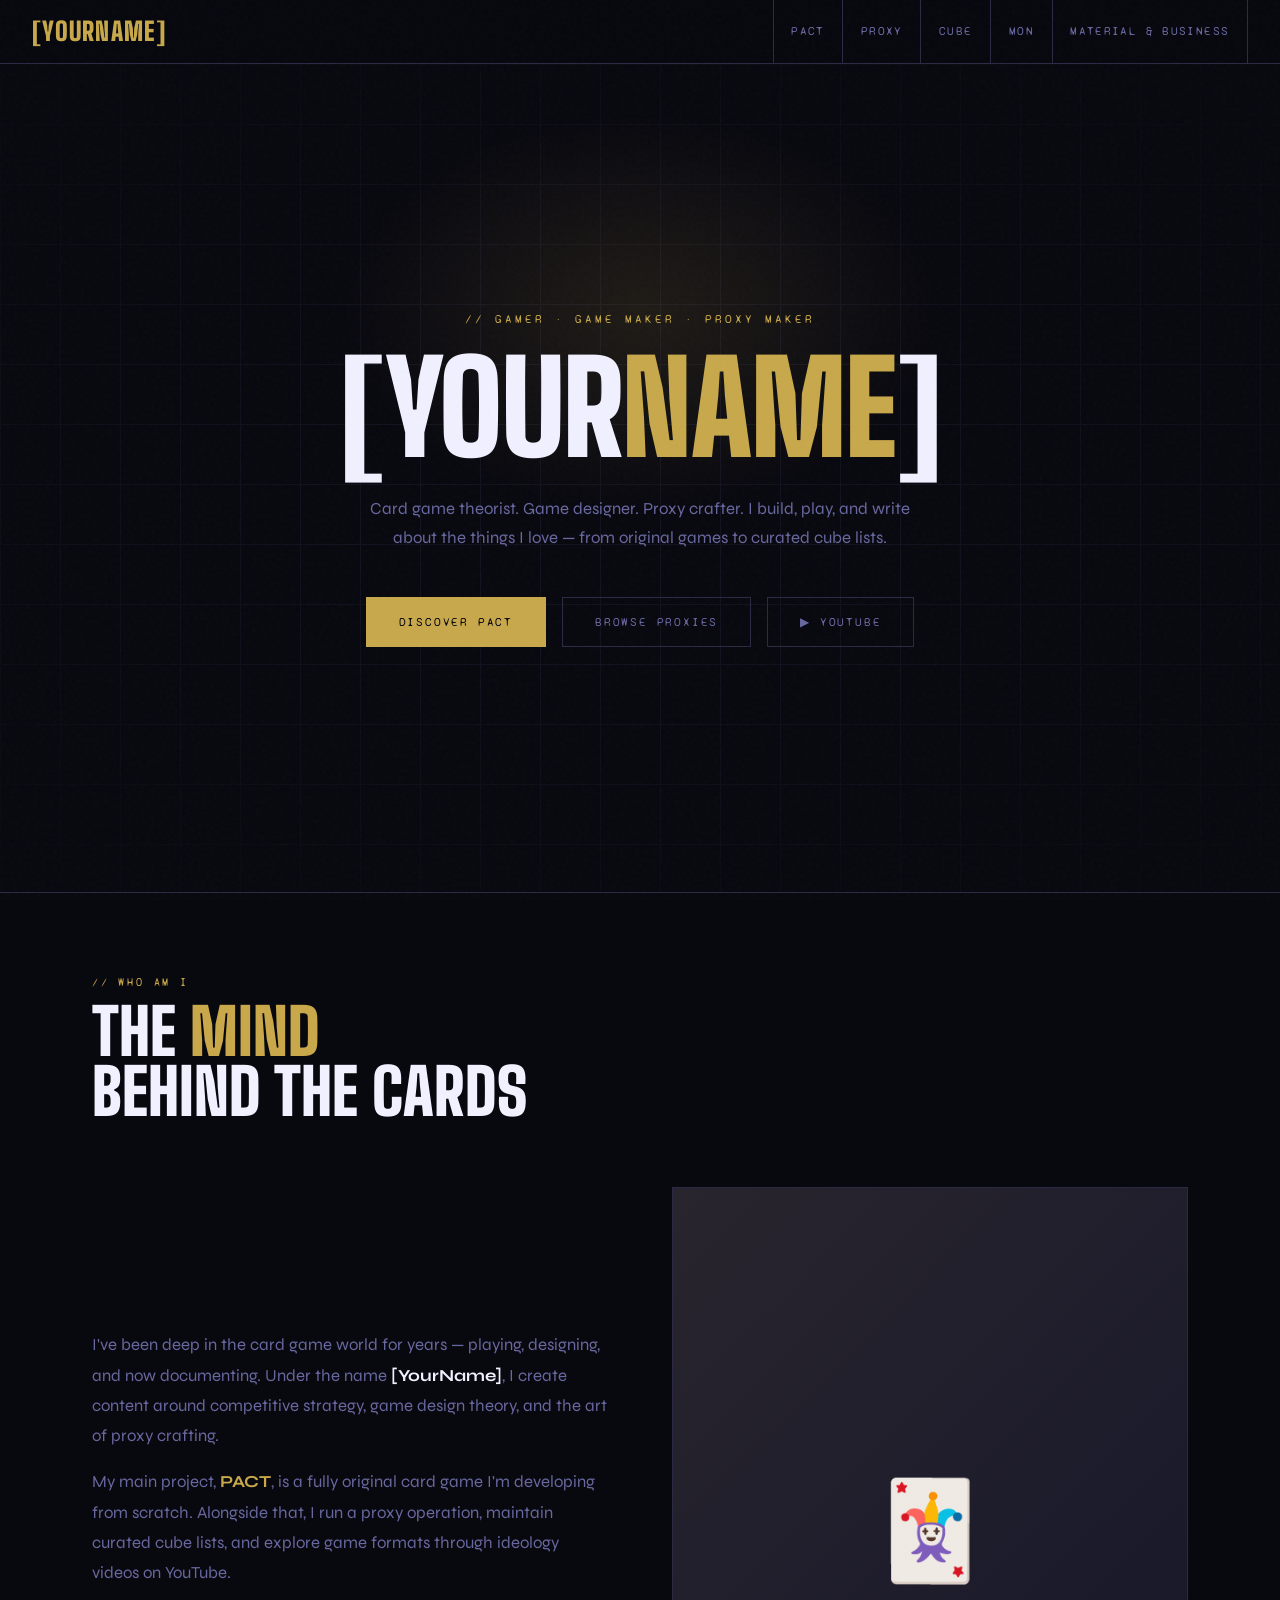
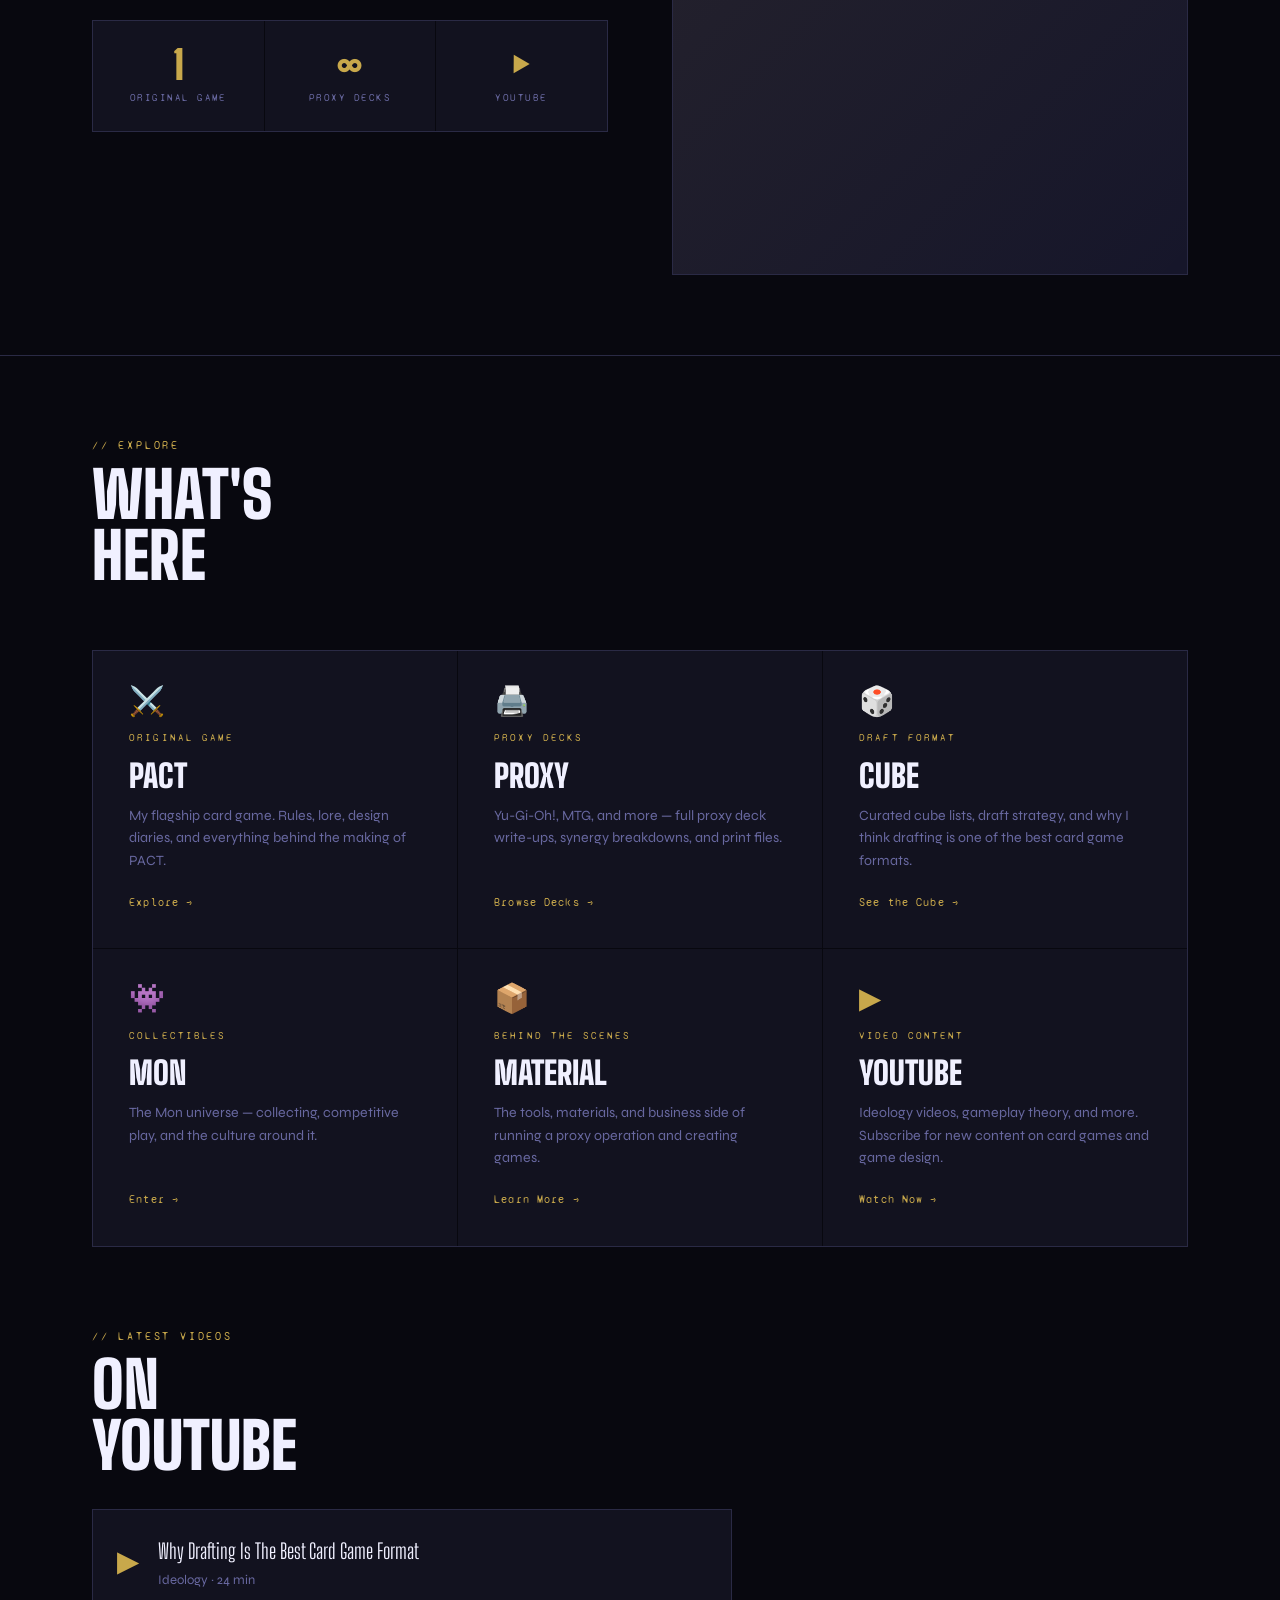
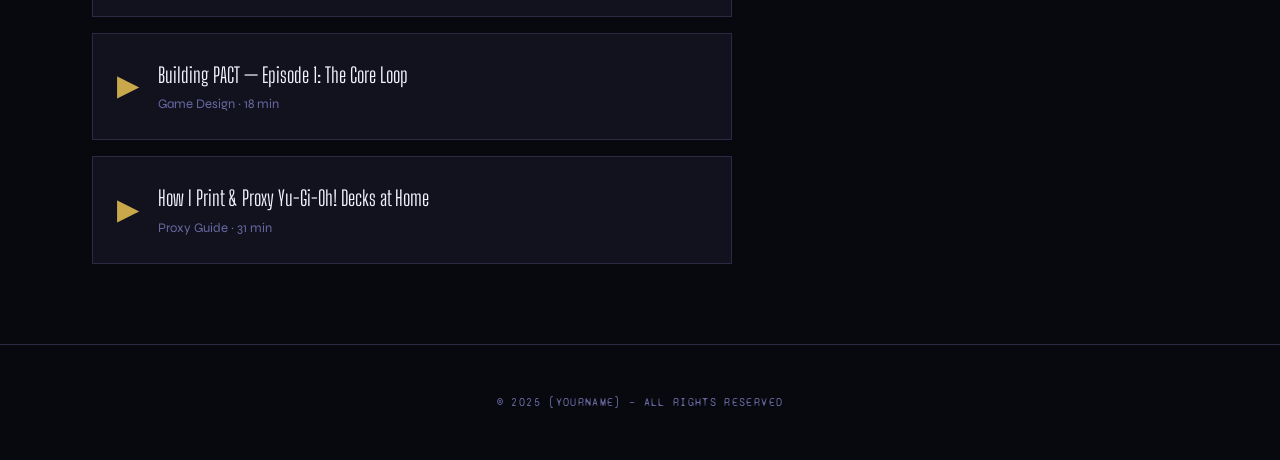
==== site/index.html @ 5fd81dcb "Add files via upload" ====
<!DOCTYPE html>
<html lang="en">
<head>
  <meta charset="UTF-8" />
  <meta name="viewport" content="width=device-width, initial-scale=1.0" />
  <title>Home — [YourName]</title>
  <link rel="stylesheet" href="css/style.css" />
</head>
<body class="page">

<!-- ─── NAV ─── -->
<nav>
  <a href="index.html" class="nav-logo">[YourName]</a>
  <ul class="nav-links">
    <li><a href="pact.html">PACT</a></li>
    <li><a href="proxy.html">Proxy</a></li>
    <li><a href="cube.html">Cube</a></li>
    <li><a href="mon.html">Mon</a></li>
    <li><a href="material.html">Material &amp; Business</a></li>
  </ul>
</nav>

<!-- ─── HERO ─── -->
<section class="hero">
  <div class="hero-grid-bg"></div>
  <div class="hero-glow"></div>
  <div class="hero-content">
    <p class="hero-eyebrow">// Gamer · Game Maker · Proxy Maker</p>
    <h1 class="hero-title">[Your<span>Name</span>]</h1>
    <p class="hero-sub">
      Card game theorist. Game designer. Proxy crafter. I build, play, and write about the things I love — from original games to curated cube lists.
    </p>
    <div class="hero-cta">
      <a href="pact.html" class="btn btn-gold">Discover PACT</a>
      <a href="proxy.html" class="btn btn-outline">Browse Proxies</a>
      <a href="https://youtube.com/@yourchannel" target="_blank" class="btn btn-outline">▶ YouTube</a>
    </div>
  </div>
</section>

<hr class="divider" />

<!-- ─── ABOUT ─── -->
<div class="section">
  <p class="section-label reveal">// Who Am I</p>
  <h2 class="section-title reveal">The <span style="color:var(--gold)">Mind</span><br>Behind The Cards</h2>

  <div class="about-grid">
    <div>
      <p class="section-body reveal">
        I've been deep in the card game world for years — playing, designing, and now documenting. Under the name <strong style="color:var(--white)">[YourName]</strong>, I create content around competitive strategy, game design theory, and the art of proxy crafting.
      </p>
      <p class="section-body reveal" style="margin-top:1rem;">
        My main project, <strong style="color:var(--gold)">PACT</strong>, is a fully original card game I'm developing from scratch. Alongside that, I run a proxy operation, maintain curated cube lists, and explore game formats through ideology videos on YouTube.
      </p>

      <div class="about-stat-row reveal" style="margin-top:2rem;">
        <div class="about-stat">
          <div class="about-stat-num">1</div>
          <div class="about-stat-label">Original Game</div>
        </div>
        <div class="about-stat">
          <div class="about-stat-num">∞</div>
          <div class="about-stat-label">Proxy Decks</div>
        </div>
        <div class="about-stat">
          <div class="about-stat-num">▶</div>
          <div class="about-stat-label">YouTube</div>
        </div>
      </div>
    </div>

    <div class="about-portrait reveal">
      🃏
      <!-- Replace with: <img src="img/portrait.jpg" alt="[YourName]" /> -->
    </div>
  </div>
</div>

<hr class="divider" />

<!-- ─── SECTION HUB ─── -->
<div class="section">
  <p class="section-label reveal">// Explore</p>
  <h2 class="section-title reveal">What's<br>Here</h2>

  <div class="hub-grid reveal">
    <a href="pact.html" class="hub-card">
      <div class="hub-card-icon">⚔️</div>
      <div class="hub-card-label">Original Game</div>
      <div class="hub-card-title">PACT</div>
      <p class="hub-card-desc">My flagship card game. Rules, lore, design diaries, and everything behind the making of PACT.</p>
      <div class="hub-card-arrow">Explore →</div>
    </a>

    <a href="proxy.html" class="hub-card">
      <div class="hub-card-icon">🖨️</div>
      <div class="hub-card-label">Proxy Decks</div>
      <div class="hub-card-title">Proxy</div>
      <p class="hub-card-desc">Yu-Gi-Oh!, MTG, and more — full proxy deck write-ups, synergy breakdowns, and print files.</p>
      <div class="hub-card-arrow">Browse Decks →</div>
    </a>

    <a href="cube.html" class="hub-card">
      <div class="hub-card-icon">🎲</div>
      <div class="hub-card-label">Draft Format</div>
      <div class="hub-card-title">Cube</div>
      <p class="hub-card-desc">Curated cube lists, draft strategy, and why I think drafting is one of the best card game formats.</p>
      <div class="hub-card-arrow">See the Cube →</div>
    </a>

    <a href="mon.html" class="hub-card">
      <div class="hub-card-icon">👾</div>
      <div class="hub-card-label">Collectibles</div>
      <div class="hub-card-title">Mon</div>
      <p class="hub-card-desc">The Mon universe — collecting, competitive play, and the culture around it.</p>
      <div class="hub-card-arrow">Enter →</div>
    </a>

    <a href="material.html" class="hub-card">
      <div class="hub-card-icon">📦</div>
      <div class="hub-card-label">Behind The Scenes</div>
      <div class="hub-card-title">Material</div>
      <p class="hub-card-desc">The tools, materials, and business side of running a proxy operation and creating games.</p>
      <div class="hub-card-arrow">Learn More →</div>
    </a>

    <a href="https://youtube.com/@yourchannel" target="_blank" class="hub-card">
      <div class="hub-card-icon">▶</div>
      <div class="hub-card-label">Video Content</div>
      <div class="hub-card-title">YouTube</div>
      <p class="hub-card-desc">Ideology videos, gameplay theory, and more. Subscribe for new content on card games and game design.</p>
      <div class="hub-card-arrow">Watch Now →</div>
    </a>
  </div>
</div>

<!-- ─── YOUTUBE LINKS ─── -->
<div class="section" style="padding-top:0;">
  <p class="section-label reveal">// Latest Videos</p>
  <h2 class="section-title reveal">On<br>YouTube</h2>

  <div style="max-width:640px; margin-top:2rem;">
    <a href="https://youtube.com/@yourchannel" target="_blank" class="yt-link reveal">
      <div class="yt-link-icon">▶</div>
      <div class="yt-link-text">
        <div class="title">Why Drafting Is The Best Card Game Format</div>
        <div class="sub">Ideology · 24 min</div>
      </div>
    </a>
    <a href="https://youtube.com/@yourchannel" target="_blank" class="yt-link reveal">
      <div class="yt-link-icon">▶</div>
      <div class="yt-link-text">
        <div class="title">Building PACT — Episode 1: The Core Loop</div>
        <div class="sub">Game Design · 18 min</div>
      </div>
    </a>
    <a href="https://youtube.com/@yourchannel" target="_blank" class="yt-link reveal">
      <div class="yt-link-icon">▶</div>
      <div class="yt-link-text">
        <div class="title">How I Print & Proxy Yu-Gi-Oh! Decks at Home</div>
        <div class="sub">Proxy Guide · 31 min</div>
      </div>
    </a>
  </div>
</div>

<!-- ─── FOOTER ─── -->
<footer>
  <p>© 2025 [YourName] — All rights reserved</p>
</footer>

<script src="js/main.js"></script>
</body>
</html>
---- site/css/style.css ----
@import url('https://fonts.googleapis.com/css2?family=Big+Shoulders+Display:wght@400;700;900&family=Syne:wght@400;600;700;800&family=Syne+Mono&display=swap');

:root {
  --bg:        #08080f;
  --bg2:       #0f0f1c;
  --bg3:       #16162a;
  --card:      #12121f;
  --border:    #2a2a45;
  --gold:      #c8a84b;
  --gold-dim:  #7a6328;
  --blue:      #4d8af0;
  --text:      #dcdcf0;
  --muted:     #6868a0;
  --white:     #f0f0ff;
  --nav-h:     64px;

  --font-display: 'Big Shoulders Display', sans-serif;
  --font-body:    'Syne', sans-serif;
  --font-mono:    'Syne Mono', monospace;
}

*, *::before, *::after { box-sizing: border-box; margin: 0; padding: 0; }

html { scroll-behavior: smooth; }

body {
  background: var(--bg);
  color: var(--text);
  font-family: var(--font-body);
  font-size: 16px;
  line-height: 1.7;
  min-height: 100vh;
}

a { color: var(--gold); text-decoration: none; }
a:hover { color: var(--white); }

img { display: block; width: 100%; height: auto; }

/* ─── NOISE OVERLAY ─── */
body::before {
  content: '';
  position: fixed; inset: 0;
  background-image: url("data:image/svg+xml,%3Csvg viewBox='0 0 256 256' xmlns='http://www.w3.org/2000/svg'%3E%3Cfilter id='n'%3E%3CfeTurbulence type='fractalNoise' baseFrequency='0.9' numOctaves='4' stitchTiles='stitch'/%3E%3C/filter%3E%3Crect width='100%25' height='100%25' filter='url(%23n)' opacity='1'/%3E%3C/svg%3E");
  opacity: 0.025;
  pointer-events: none;
  z-index: 9999;
}

/* ─── NAV ─── */
nav {
  position: fixed; top: 0; left: 0; right: 0;
  height: var(--nav-h);
  background: rgba(8,8,15,0.92);
  backdrop-filter: blur(16px);
  border-bottom: 1px solid var(--border);
  display: flex; align-items: center;
  padding: 0 2rem;
  z-index: 100;
  gap: 0;
}

.nav-logo {
  font-family: var(--font-display);
  font-size: 1.6rem;
  font-weight: 900;
  letter-spacing: 0.05em;
  color: var(--gold);
  margin-right: auto;
  text-transform: uppercase;
}

.nav-links {
  display: flex;
  gap: 0;
  list-style: none;
}

.nav-links li a {
  font-family: var(--font-mono);
  font-size: 0.72rem;
  letter-spacing: 0.12em;
  text-transform: uppercase;
  color: var(--muted);
  padding: 0 1.1rem;
  height: var(--nav-h);
  display: flex; align-items: center;
  border-right: 1px solid var(--border);
  transition: color 0.2s, background 0.2s;
}
.nav-links li:first-child a { border-left: 1px solid var(--border); }
.nav-links li a:hover,
.nav-links li a.active { color: var(--gold); background: rgba(200,168,75,0.06); }

/* ─── PAGE WRAPPER ─── */
.page { padding-top: var(--nav-h); }

/* ─── HERO ─── */
.hero {
  min-height: 92vh;
  display: grid;
  place-items: center;
  text-align: center;
  padding: 4rem 2rem;
  position: relative;
  overflow: hidden;
}

.hero-grid-bg {
  position: absolute; inset: 0;
  background-image:
    linear-gradient(var(--border) 1px, transparent 1px),
    linear-gradient(90deg, var(--border) 1px, transparent 1px);
  background-size: 60px 60px;
  opacity: 0.3;
  mask-image: radial-gradient(ellipse 80% 70% at 50% 50%, black 30%, transparent 100%);
}

.hero-glow {
  position: absolute; top: 30%; left: 50%; transform: translate(-50%, -50%);
  width: 600px; height: 400px;
  background: radial-gradient(ellipse, rgba(200,168,75,0.12) 0%, transparent 70%);
  pointer-events: none;
}

.hero-content { position: relative; z-index: 1; max-width: 860px; }

.hero-eyebrow {
  font-family: var(--font-mono);
  font-size: 0.75rem;
  letter-spacing: 0.25em;
  text-transform: uppercase;
  color: var(--gold);
  margin-bottom: 1.2rem;
  opacity: 0;
  animation: fadeUp 0.6s 0.2s ease forwards;
}

.hero-title {
  font-family: var(--font-display);
  font-size: clamp(4rem, 10vw, 9rem);
  font-weight: 900;
  line-height: 0.92;
  letter-spacing: -0.01em;
  text-transform: uppercase;
  color: var(--white);
  opacity: 0;
  animation: fadeUp 0.6s 0.35s ease forwards;
}

.hero-title span { color: var(--gold); }

.hero-sub {
  margin-top: 1.8rem;
  font-size: 1.05rem;
  color: var(--muted);
  max-width: 540px;
  margin-left: auto; margin-right: auto;
  opacity: 0;
  animation: fadeUp 0.6s 0.5s ease forwards;
}

.hero-cta {
  margin-top: 2.8rem;
  display: flex;
  gap: 1rem;
  justify-content: center;
  flex-wrap: wrap;
  opacity: 0;
  animation: fadeUp 0.6s 0.65s ease forwards;
}

/* ─── BUTTONS ─── */
.btn {
  font-family: var(--font-mono);
  font-size: 0.75rem;
  letter-spacing: 0.15em;
  text-transform: uppercase;
  padding: 0.85rem 2rem;
  border: 1px solid;
  cursor: pointer;
  transition: all 0.2s;
  display: inline-flex; align-items: center; gap: 0.5rem;
}

.btn-gold {
  background: var(--gold);
  border-color: var(--gold);
  color: var(--bg);
}
.btn-gold:hover { background: var(--white); border-color: var(--white); color: var(--bg); }

.btn-outline {
  background: transparent;
  border-color: var(--border);
  color: var(--muted);
}
.btn-outline:hover { border-color: var(--gold); color: var(--gold); }

/* ─── SECTION ─── */
.section {
  padding: 5rem 2rem;
  max-width: 1160px;
  margin: 0 auto;
}

.section-label {
  font-family: var(--font-mono);
  font-size: 0.7rem;
  letter-spacing: 0.25em;
  text-transform: uppercase;
  color: var(--gold);
  margin-bottom: 0.6rem;
}

.section-title {
  font-family: var(--font-display);
  font-size: clamp(2.5rem, 5vw, 4.5rem);
  font-weight: 900;
  text-transform: uppercase;
  line-height: 0.95;
  color: var(--white);
  margin-bottom: 1.5rem;
}

.section-body {
  font-size: 1.05rem;
  color: var(--muted);
  max-width: 640px;
  line-height: 1.8;
}

hr.divider {
  border: none;
  border-top: 1px solid var(--border);
  margin: 0;
}

/* ─── HUB CARDS (home sections) ─── */
.hub-grid {
  display: grid;
  grid-template-columns: repeat(auto-fill, minmax(280px, 1fr));
  gap: 1px;
  border: 1px solid var(--border);
  margin-top: 4rem;
}

.hub-card {
  background: var(--card);
  padding: 2.2rem;
  border: 1px solid transparent;
  transition: border-color 0.2s, background 0.2s;
  display: flex;
  flex-direction: column;
  gap: 0.8rem;
  cursor: pointer;
}
.hub-card:hover { border-color: var(--gold); background: var(--bg3); }

.hub-card-icon {
  font-size: 1.8rem;
  line-height: 1;
}

.hub-card-label {
  font-family: var(--font-mono);
  font-size: 0.65rem;
  letter-spacing: 0.2em;
  text-transform: uppercase;
  color: var(--gold);
}

.hub-card-title {
  font-family: var(--font-display);
  font-size: 2rem;
  font-weight: 900;
  text-transform: uppercase;
  color: var(--white);
  line-height: 1;
}

.hub-card-desc {
  font-size: 0.88rem;
  color: var(--muted);
  line-height: 1.6;
  flex: 1;
}

.hub-card-arrow {
  font-family: var(--font-mono);
  font-size: 0.7rem;
  color: var(--gold);
  letter-spacing: 0.1em;
  margin-top: auto;
  padding-top: 0.5rem;
}

/* ─── PROXY FILTER ─── */
.filter-bar {
  display: flex;
  gap: 0;
  border: 1px solid var(--border);
  width: fit-content;
  margin-bottom: 2.5rem;
}

.filter-btn {
  font-family: var(--font-mono);
  font-size: 0.72rem;
  letter-spacing: 0.12em;
  text-transform: uppercase;
  padding: 0.7rem 1.4rem;
  background: transparent;
  border: none;
  border-right: 1px solid var(--border);
  color: var(--muted);
  cursor: pointer;
  transition: all 0.2s;
}
.filter-btn:last-child { border-right: none; }
.filter-btn:hover { color: var(--gold); background: rgba(200,168,75,0.06); }
.filter-btn.active { background: var(--gold); color: var(--bg); }

/* ─── DECK GRID ─── */
.deck-grid {
  display: grid;
  grid-template-columns: repeat(auto-fill, minmax(240px, 1fr));
  gap: 1.5rem;
}

.deck-card {
  background: var(--card);
  border: 1px solid var(--border);
  overflow: hidden;
  transition: border-color 0.25s, transform 0.25s;
  cursor: pointer;
  display: block;
  color: inherit;
}
.deck-card:hover {
  border-color: var(--gold);
  transform: translateY(-4px);
  color: inherit;
}

.deck-card-img {
  height: 180px;
  object-fit: cover;
  width: 100%;
  background: var(--bg3);
  display: flex; align-items: center; justify-content: center;
  font-size: 3rem;
  overflow: hidden;
}

.deck-card-img img {
  width: 100%; height: 100%; object-fit: cover;
}

.deck-card-body {
  padding: 1.2rem;
}

.deck-card-game {
  font-family: var(--font-mono);
  font-size: 0.62rem;
  letter-spacing: 0.18em;
  text-transform: uppercase;
  color: var(--gold);
  margin-bottom: 0.3rem;
}

.deck-card-name {
  font-family: var(--font-display);
  font-size: 1.35rem;
  font-weight: 700;
  text-transform: uppercase;
  color: var(--white);
  line-height: 1.1;
}

.deck-card-desc {
  font-size: 0.82rem;
  color: var(--muted);
  margin-top: 0.5rem;
  line-height: 1.5;
}

/* ─── PAGE HERO (inner pages) ─── */
.page-hero {
  padding: 5rem 2rem 3rem;
  border-bottom: 1px solid var(--border);
  background: var(--bg2);
  position: relative;
  overflow: hidden;
}

.page-hero::after {
  content: attr(data-title);
  position: absolute; right: -1rem; top: 50%; transform: translateY(-50%);
  font-family: var(--font-display);
  font-size: clamp(8rem, 18vw, 18rem);
  font-weight: 900;
  text-transform: uppercase;
  color: rgba(200,168,75,0.04);
  line-height: 1;
  pointer-events: none;
  white-space: nowrap;
}

.page-hero-inner { max-width: 1160px; margin: 0 auto; }

/* ─── BLOG POST ─── */
.blog-hero {
  padding: 5rem 2rem 0;
  max-width: 1160px;
  margin: 0 auto;
}

.blog-content {
  max-width: 720px;
  margin: 3rem auto 6rem;
  padding: 0 2rem;
}

.blog-content h2 {
  font-family: var(--font-display);
  font-size: 2rem;
  font-weight: 900;
  text-transform: uppercase;
  color: var(--white);
  margin: 2.5rem 0 1rem;
}

.blog-content p {
  color: var(--muted);
  margin-bottom: 1.2rem;
  font-size: 1rem;
  line-height: 1.85;
}

.blog-content ul {
  padding-left: 1.5rem;
  color: var(--muted);
  margin-bottom: 1.2rem;
}

.blog-content ul li { margin-bottom: 0.4rem; }

.blog-img {
  width: 100%;
  height: 400px;
  object-fit: cover;
  background: var(--bg3);
  display: flex; align-items: center; justify-content: center;
  font-size: 5rem;
  border: 1px solid var(--border);
  margin-bottom: 3rem;
}

.blog-meta {
  display: flex; gap: 1.5rem; flex-wrap: wrap;
  margin-bottom: 2rem;
}
.blog-meta span {
  font-family: var(--font-mono);
  font-size: 0.68rem;
  letter-spacing: 0.15em;
  text-transform: uppercase;
  color: var(--gold);
}

.tag {
  display: inline-block;
  font-family: var(--font-mono);
  font-size: 0.62rem;
  letter-spacing: 0.12em;
  text-transform: uppercase;
  padding: 0.25rem 0.7rem;
  border: 1px solid var(--border);
  color: var(--muted);
  margin-right: 0.4rem;
  margin-bottom: 0.4rem;
}

/* ─── ABOUT SECTION ─── */
.about-grid {
  display: grid;
  grid-template-columns: 1fr 1fr;
  gap: 4rem;
  align-items: center;
  margin-top: 4rem;
}

.about-portrait {
  aspect-ratio: 3/4;
  background: var(--bg3);
  border: 1px solid var(--border);
  display: flex; align-items: center; justify-content: center;
  font-size: 6rem;
  position: relative;
  overflow: hidden;
}

.about-portrait::before {
  content: '';
  position: absolute; inset: 0;
  background: linear-gradient(135deg, rgba(200,168,75,0.1), transparent);
}

.about-stat-row {
  display: grid;
  grid-template-columns: 1fr 1fr 1fr;
  gap: 1px;
  border: 1px solid var(--border);
  margin-top: 2rem;
}

.about-stat {
  background: var(--card);
  padding: 1.5rem 1rem;
  text-align: center;
}

.about-stat-num {
  font-family: var(--font-display);
  font-size: 2.5rem;
  font-weight: 900;
  color: var(--gold);
  line-height: 1;
}

.about-stat-label {
  font-family: var(--font-mono);
  font-size: 0.62rem;
  letter-spacing: 0.15em;
  text-transform: uppercase;
  color: var(--muted);
  margin-top: 0.3rem;
}

/* ─── YOUTUBE SECTION ─── */
.yt-link {
  display: flex;
  align-items: center;
  gap: 1.2rem;
  padding: 1.5rem;
  background: var(--card);
  border: 1px solid var(--border);
  transition: border-color 0.2s, background 0.2s;
  margin-top: 1rem;
}
.yt-link:hover { border-color: #ff4444; background: rgba(255,68,68,0.05); color: var(--text); }
.yt-link-icon { font-size: 1.8rem; flex-shrink: 0; }
.yt-link-text .title { font-family: var(--font-display); font-size: 1.3rem; color: var(--white); }
.yt-link-text .sub { font-size: 0.82rem; color: var(--muted); }

/* ─── FOOTER ─── */
footer {
  border-top: 1px solid var(--border);
  padding: 3rem 2rem;
  text-align: center;
  font-family: var(--font-mono);
  font-size: 0.7rem;
  letter-spacing: 0.12em;
  text-transform: uppercase;
  color: var(--muted);
}

/* ─── ANIMATIONS ─── */
@keyframes fadeUp {
  from { opacity: 0; transform: translateY(20px); }
  to   { opacity: 1; transform: translateY(0); }
}

.fade-in {
  opacity: 0;
  animation: fadeUp 0.6s ease forwards;
}

/* ─── RESPONSIVE ─── */
@media (max-width: 768px) {
  nav { padding: 0 1rem; }
  .nav-links { display: none; }
  .about-grid { grid-template-columns: 1fr; }
  .page-hero::after { display: none; }
  .hub-grid { grid-template-columns: 1fr; }
  .about-stat-row { grid-template-columns: 1fr; }
}
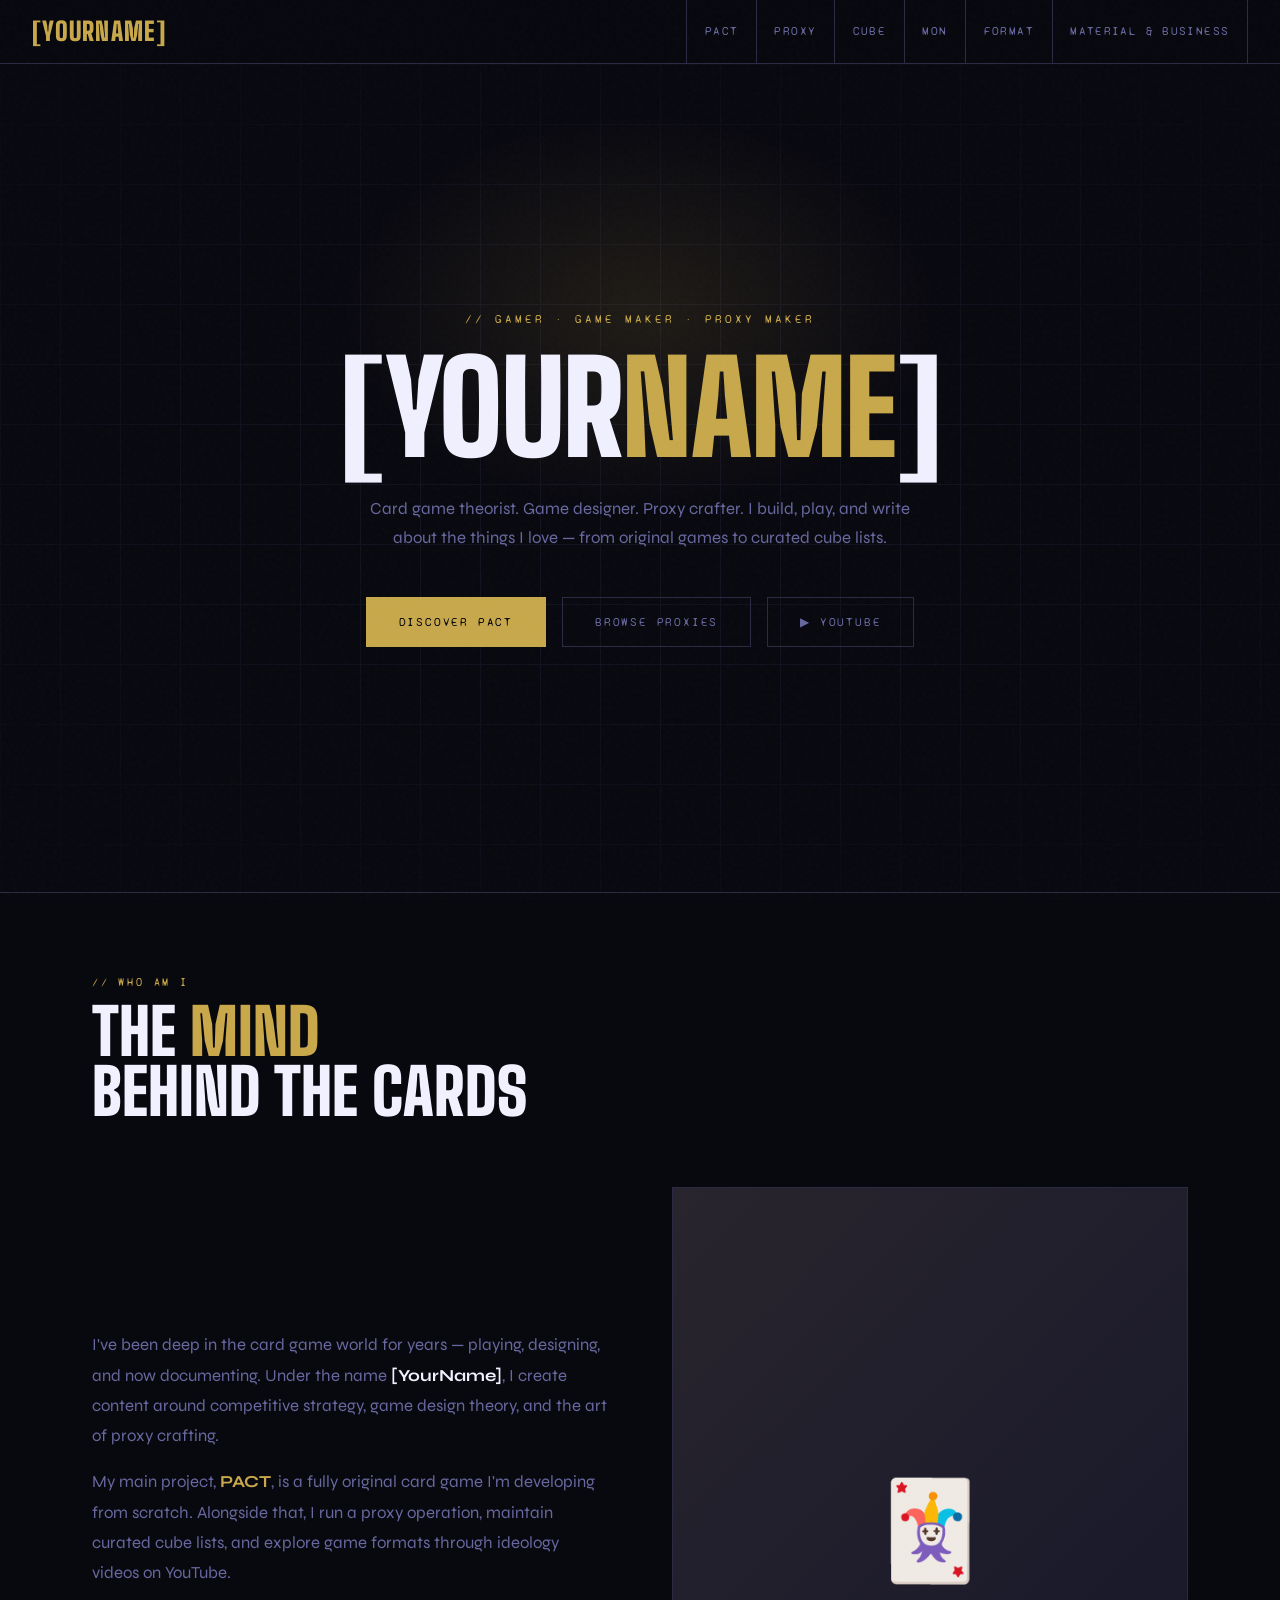
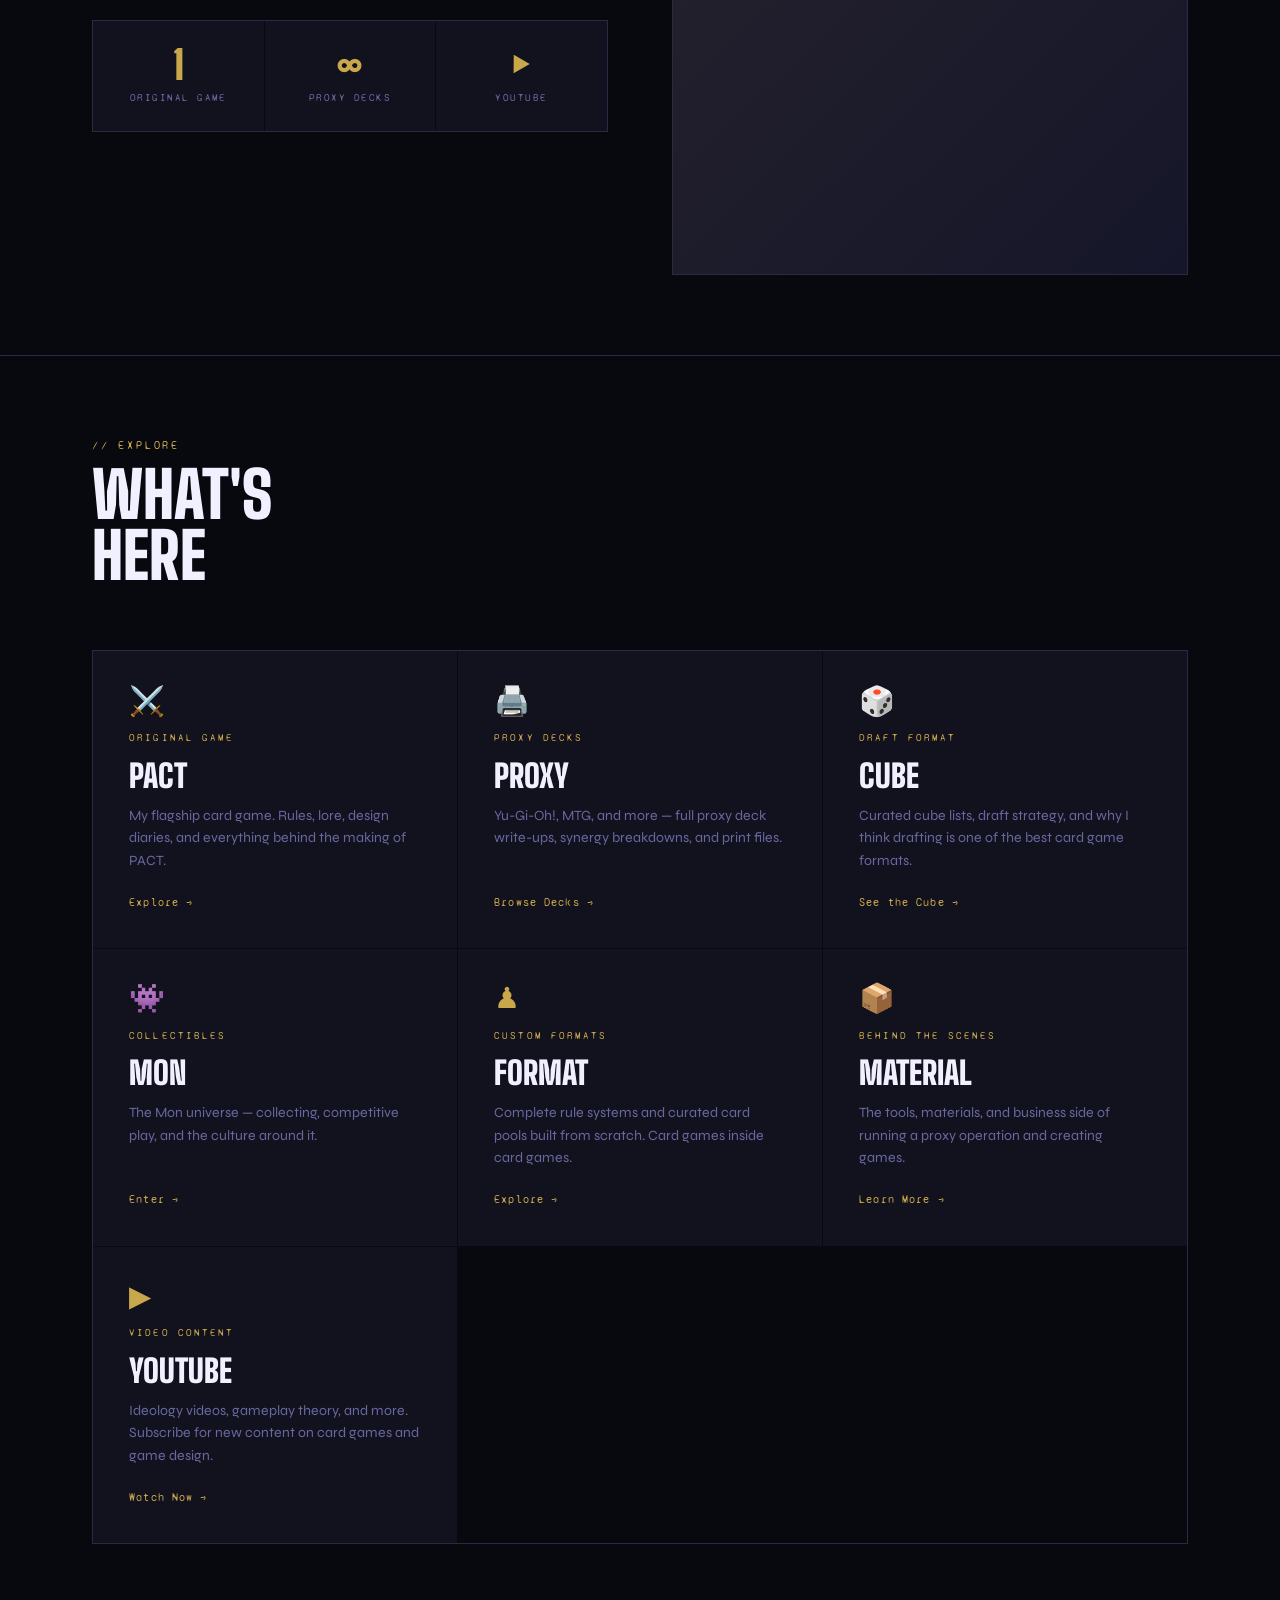
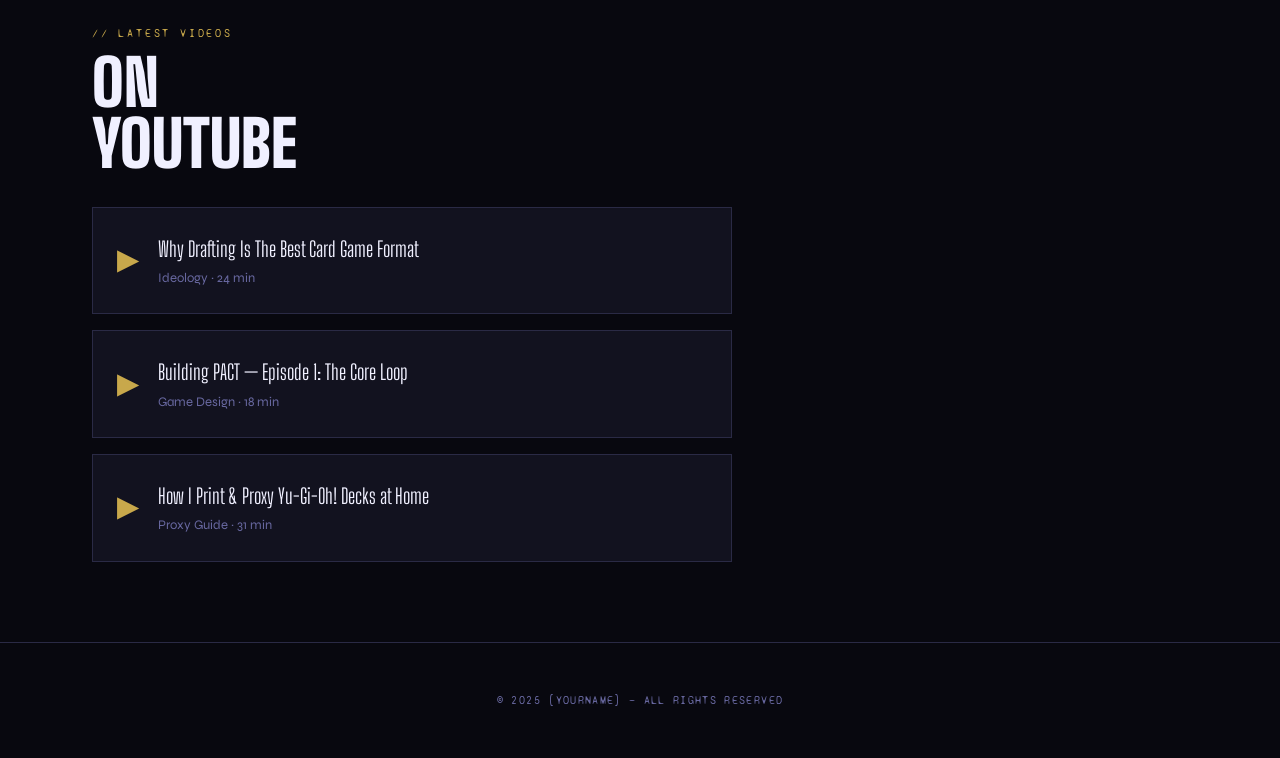
==== commit 65cfd412: "Add files via upload" ====
--- a/site/index.html
+++ b/site/index.html
@@ -16,6 +16,7 @@
     <li><a href="proxy.html">Proxy</a></li>
     <li><a href="cube.html">Cube</a></li>
     <li><a href="mon.html">Mon</a></li>
+    <li><a href="format.html">Format</a></li>
     <li><a href="material.html">Material &amp; Business</a></li>
   </ul>
 </nav>
@@ -117,6 +118,14 @@
       <div class="hub-card-arrow">Enter →</div>
     </a>
 
+    <a href="format.html" class="hub-card">
+      <div class="hub-card-icon">♟</div>
+      <div class="hub-card-label">Custom Formats</div>
+      <div class="hub-card-title">Format</div>
+      <p class="hub-card-desc">Complete rule systems and curated card pools built from scratch. Card games inside card games.</p>
+      <div class="hub-card-arrow">Explore →</div>
+    </a>
+
     <a href="material.html" class="hub-card">
       <div class="hub-card-icon">📦</div>
       <div class="hub-card-label">Behind The Scenes</div>
